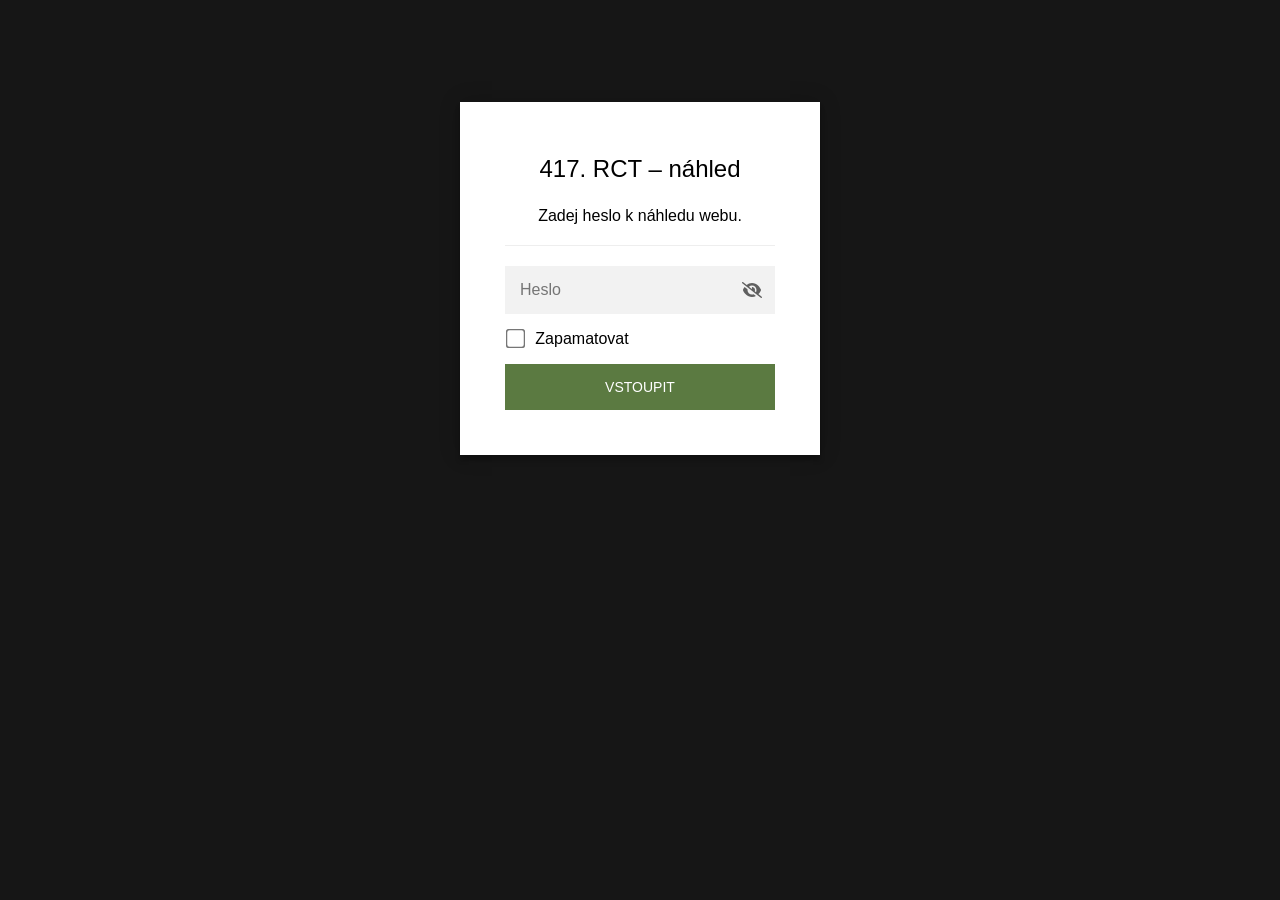
==== clenove/index.html @ b33f0343 "Encrypted static preview of the 417. RCT website Built by scripts/snapshot/build.mjs in jan-kovar-x/" ====
<!DOCTYPE html>
<html class="staticrypt-html">
    <head><meta name="robots" content="noindex, nofollow"/>
        <meta charset="utf-8" />
        <title>417. RCT – náhled</title>
        <meta name="viewport" content="width=device-width, initial-scale=1" />

        <!-- do not cache this page -->
        <meta http-equiv="cache-control" content="max-age=0" />
        <meta http-equiv="cache-control" content="no-cache" />
        <meta http-equiv="expires" content="0" />
        <meta http-equiv="expires" content="Tue, 01 Jan 1980 1:00:00 GMT" />
        <meta http-equiv="pragma" content="no-cache" />

        <style>
            .staticrypt-hr {
                margin-top: 20px;
                margin-bottom: 20px;
                border: 0;
                border-top: 1px solid #eee;
            }

            .staticrypt-page {
                width: 360px;
                padding: 8% 0 0;
                margin: auto;
                box-sizing: border-box;
            }

            .staticrypt-form {
                position: relative;
                z-index: 1;
                background: #ffffff;
                max-width: 360px;
                margin: 0 auto 100px;
                padding: 45px;
                text-align: center;
                box-shadow: 0 0 20px 0 rgba(0, 0, 0, 0.2), 0 5px 5px 0 rgba(0, 0, 0, 0.24);
            }

            .staticrypt-form input[type="password"],
            input[type="text"] {
                background: inherit;
                border: 0;
                box-sizing: border-box; /* This ensures padding is included in the total width */
                font-size: 14px;
                outline: 0;
                padding: 15px 30px 15px 15px; /* Adjust the padding to ensure there is space for the icon */
                width: 100%;
            }

            .staticrypt-password-container {
                position: relative;
                outline: 0;
                background: #f2f2f2;
                width: 100%;
                border: 0;
                margin: 0 0 15px;
                box-sizing: border-box;
            }

            .staticrypt-toggle-password-visibility {
                cursor: pointer;
                height: 20px;
                opacity: 60%;
                padding: 13px;
                position: absolute;
                right: 0;
                top: 50%;
                transform: translateY(-50%);
                width: 20px;
            }

            .staticrypt-form .staticrypt-decrypt-button {
                text-transform: uppercase;
                outline: 0;
                background: #5B7A41;
                width: 100%;
                border: 0;
                padding: 15px;
                color: #ffffff;
                font-size: 14px;
                cursor: pointer;
            }

            .staticrypt-form .staticrypt-decrypt-button:hover,
            .staticrypt-form .staticrypt-decrypt-button:active,
            .staticrypt-form .staticrypt-decrypt-button:focus {
                background: #5B7A41;
                filter: brightness(92%);
            }

            .staticrypt-html {
                height: 100%;
            }

            .staticrypt-body {
                height: 100%;
                margin: 0;
            }

            .staticrypt-content {
                height: 100%;
                margin-bottom: 1em;
                background: #161616;
                font-family: "Arial", sans-serif;
                -webkit-font-smoothing: antialiased;
                -moz-osx-font-smoothing: grayscale;
            }

            .staticrypt-instructions {
                margin-top: -1em;
                margin-bottom: 1em;
            }

            .staticrypt-title {
                font-size: 1.5em;
            }

            label.staticrypt-remember {
                display: flex;
                align-items: center;
                margin-bottom: 1em;
            }

            .staticrypt-remember input[type="checkbox"] {
                transform: scale(1.5);
                margin-right: 1em;
            }

            .hidden {
                display: none !important;
            }

            .staticrypt-spinner-container {
                height: 100%;
                display: flex;
                align-items: center;
                justify-content: center;
            }

            .staticrypt-spinner {
                display: inline-block;
                width: 2rem;
                height: 2rem;
                vertical-align: text-bottom;
                border: 0.25em solid gray;
                border-right-color: transparent;
                border-radius: 50%;
                -webkit-animation: spinner-border 0.75s linear infinite;
                animation: spinner-border 0.75s linear infinite;
                animation-duration: 0.75s;
                animation-timing-function: linear;
                animation-delay: 0s;
                animation-iteration-count: infinite;
                animation-direction: normal;
                animation-fill-mode: none;
                animation-play-state: running;
                animation-name: spinner-border;
            }

            @keyframes spinner-border {
                100% {
                    transform: rotate(360deg);
                }
            }

            @media screen and (-webkit-min-device-pixel-ratio: 0) {
                .staticrypt-form input[type="password"],
                input[type="text"] {
                    font-size: 16px;
                }
            }
        </style>
    </head>

    <body class="staticrypt-body">
        <div id="staticrypt_loading" class="staticrypt-spinner-container">
            <div class="staticrypt-spinner"></div>
        </div>

        <div id="staticrypt_content" class="staticrypt-content hidden">
            <div class="staticrypt-page">
                <div class="staticrypt-form">
                    <div class="staticrypt-instructions">
                        <p class="staticrypt-title">417. RCT – náhled</p>
                        <p>Zadej heslo k náhledu webu.</p>
                    </div>

                    <hr class="staticrypt-hr" />

                    <form id="staticrypt-form" action="#" method="post">
                        <div class="staticrypt-password-container">
                            <input
                                id="staticrypt-password"
                                type="password"
                                name="password"
                                placeholder="Heslo"
                                autofocus
                            />

                            <img
                                class="staticrypt-toggle-password-visibility"
                                alt="Show password"
                                title="Show password"
                                src="[data-uri]"
                            />
                        </div>

                        <label id="staticrypt-remember-label" class="staticrypt-remember hidden">
                            <input id="staticrypt-remember" type="checkbox" name="remember" />
                            Zapamatovat
                        </label>

                        <input type="submit" class="staticrypt-decrypt-button" value="Vstoupit" />
                    </form>
                </div>
            </div>
        </div>

        <script>
            // these variables will be filled when generating the file - the template format is 'variable_name'
            const staticryptInitiator = ((function(){
  const exports = {};
  const cryptoEngine = ((function(){
  const exports = {};
  const { subtle } = crypto;

const IV_BITS = 16 * 8;
const HEX_BITS = 4;
const ENCRYPTION_ALGO = "AES-CBC";

/**
 * Translates between utf8 encoded hexadecimal strings
 * and Uint8Array bytes.
 */
const HexEncoder = {
    /**
     * hex string -> bytes
     * @param {string} hexString
     * @returns {Uint8Array}
     */
    parse: function (hexString) {
        if (hexString.length % 2 !== 0) throw "Invalid hexString";
        const arrayBuffer = new Uint8Array(hexString.length / 2);

        for (let i = 0; i < hexString.length; i += 2) {
            const byteValue = parseInt(hexString.substring(i, i + 2), 16);
            if (isNaN(byteValue)) {
                throw "Invalid hexString";
            }
            arrayBuffer[i / 2] = byteValue;
        }
        return arrayBuffer;
    },

    /**
     * bytes -> hex string
     * @param {Uint8Array} bytes
     * @returns {string}
     */
    stringify: function (bytes) {
        const hexBytes = [];

        for (let i = 0; i < bytes.length; ++i) {
            let byteString = bytes[i].toString(16);
            if (byteString.length < 2) {
                byteString = "0" + byteString;
            }
            hexBytes.push(byteString);
        }
        return hexBytes.join("");
    },
};

/**
 * Translates between utf8 strings and Uint8Array bytes.
 */
const UTF8Encoder = {
    parse: function (str) {
        return new TextEncoder().encode(str);
    },

    stringify: function (bytes) {
        return new TextDecoder().decode(bytes);
    },
};

/**
 * Salt and encrypt a msg with a password.
 */
async function encrypt(msg, hashedPassword) {
    // Must be 16 bytes, unpredictable, and preferably cryptographically random. However, it need not be secret.
    // https://developer.mozilla.org/en-US/docs/Web/API/SubtleCrypto/encrypt#parameters
    const iv = crypto.getRandomValues(new Uint8Array(IV_BITS / 8));

    const key = await subtle.importKey("raw", HexEncoder.parse(hashedPassword), ENCRYPTION_ALGO, false, ["encrypt"]);

    const encrypted = await subtle.encrypt(
        {
            name: ENCRYPTION_ALGO,
            iv: iv,
        },
        key,
        UTF8Encoder.parse(msg)
    );

    // iv will be 32 hex characters, we prepend it to the ciphertext for use in decryption
    return HexEncoder.stringify(iv) + HexEncoder.stringify(new Uint8Array(encrypted));
}
exports.encrypt = encrypt;

/**
 * Decrypt a salted msg using a password.
 *
 * @param {string} encryptedMsg
 * @param {string} hashedPassword
 * @returns {Promise<string>}
 */
async function decrypt(encryptedMsg, hashedPassword) {
    const ivLength = IV_BITS / HEX_BITS;
    const iv = HexEncoder.parse(encryptedMsg.substring(0, ivLength));
    const encrypted = encryptedMsg.substring(ivLength);

    const key = await subtle.importKey("raw", HexEncoder.parse(hashedPassword), ENCRYPTION_ALGO, false, ["decrypt"]);

    const outBuffer = await subtle.decrypt(
        {
            name: ENCRYPTION_ALGO,
            iv: iv,
        },
        key,
        HexEncoder.parse(encrypted)
    );

    return UTF8Encoder.stringify(new Uint8Array(outBuffer));
}
exports.decrypt = decrypt;

/**
 * Salt and hash the password so it can be stored in localStorage without opening a password reuse vulnerability.
 *
 * @param {string} password
 * @param {string} salt
 * @returns {Promise<string>}
 */
async function hashPassword(password, salt) {
    // we hash the password in multiple steps, each adding more iterations. This is because we used to allow less
    // iterations, so for backward compatibility reasons, we need to support going from that to more iterations.
    let hashedPassword = await hashLegacyRound(password, salt);

    hashedPassword = await hashSecondRound(hashedPassword, salt);

    return hashThirdRound(hashedPassword, salt);
}
exports.hashPassword = hashPassword;

/**
 * This hashes the password with 1k iterations. This is a low number, we need this function to support backwards
 * compatibility.
 *
 * @param {string} password
 * @param {string} salt
 * @returns {Promise<string>}
 */
function hashLegacyRound(password, salt) {
    return pbkdf2(password, salt, 1000, "SHA-1");
}
exports.hashLegacyRound = hashLegacyRound;

/**
 * Add a second round of iterations. This is because we used to use 1k, so for backwards compatibility with
 * remember-me/autodecrypt links, we need to support going from that to more iterations.
 *
 * @param hashedPassword
 * @param salt
 * @returns {Promise<string>}
 */
function hashSecondRound(hashedPassword, salt) {
    return pbkdf2(hashedPassword, salt, 14000, "SHA-256");
}
exports.hashSecondRound = hashSecondRound;

/**
 * Add a third round of iterations to bring total number to 600k. This is because we used to use 1k, then 15k, so for
 * backwards compatibility with remember-me/autodecrypt links, we need to support going from that to more iterations.
 *
 * @param hashedPassword
 * @param salt
 * @returns {Promise<string>}
 */
function hashThirdRound(hashedPassword, salt) {
    return pbkdf2(hashedPassword, salt, 585000, "SHA-256");
}
exports.hashThirdRound = hashThirdRound;

/**
 * Salt and hash the password so it can be stored in localStorage without opening a password reuse vulnerability.
 *
 * @param {string} password
 * @param {string} salt
 * @param {int} iterations
 * @param {string} hashAlgorithm
 * @returns {Promise<string>}
 */
async function pbkdf2(password, salt, iterations, hashAlgorithm) {
    const key = await subtle.importKey("raw", UTF8Encoder.parse(password), "PBKDF2", false, ["deriveBits"]);

    const keyBytes = await subtle.deriveBits(
        {
            name: "PBKDF2",
            hash: hashAlgorithm,
            iterations,
            salt: UTF8Encoder.parse(salt),
        },
        key,
        256
    );

    return HexEncoder.stringify(new Uint8Array(keyBytes));
}

function generateRandomSalt() {
    const bytes = crypto.getRandomValues(new Uint8Array(128 / 8));

    return HexEncoder.stringify(new Uint8Array(bytes));
}
exports.generateRandomSalt = generateRandomSalt;

async function signMessage(hashedPassword, message) {
    const key = await subtle.importKey(
        "raw",
        HexEncoder.parse(hashedPassword),
        {
            name: "HMAC",
            hash: "SHA-256",
        },
        false,
        ["sign"]
    );
    const signature = await subtle.sign("HMAC", key, UTF8Encoder.parse(message));

    return HexEncoder.stringify(new Uint8Array(signature));
}
exports.signMessage = signMessage;

function getRandomAlphanum() {
    const possibleCharacters = "abcdefghijklmnopqrstuvwxyzABCDEFGHIJKLMNOPQRSTUVWXYZ0123456789";

    let byteArray;
    let parsedInt;

    // Keep generating new random bytes until we get a value that falls
    // within a range that can be evenly divided by possibleCharacters.length
    do {
        byteArray = crypto.getRandomValues(new Uint8Array(1));
        // extract the lowest byte to get an int from 0 to 255 (probably unnecessary, since we're only generating 1 byte)
        parsedInt = byteArray[0] & 0xff;
    } while (parsedInt >= 256 - (256 % possibleCharacters.length));

    // Take the modulo of the parsed integer to get a random number between 0 and totalLength - 1
    const randomIndex = parsedInt % possibleCharacters.length;

    return possibleCharacters[randomIndex];
}

/**
 * Generate a random string of a given length.
 *
 * @param {int} length
 * @returns {string}
 */
function generateRandomString(length) {
    let randomString = "";

    for (let i = 0; i < length; i++) {
        randomString += getRandomAlphanum();
    }

    return randomString;
}
exports.generateRandomString = generateRandomString;

  return exports;
})());
const codec = ((function(){
  const exports = {};
  /**
 * Initialize the codec with the provided cryptoEngine - this return functions to encode and decode messages.
 *
 * @param cryptoEngine - the engine to use for encryption / decryption
 */
function init(cryptoEngine) {
    const exports = {};

    /**
     * Top-level function for encoding a message.
     * Includes password hashing, encryption, and signing.
     *
     * @param {string} msg
     * @param {string} password
     * @param {string} salt
     *
     * @returns {string} The encoded text
     */
    async function encode(msg, password, salt) {
        const hashedPassword = await cryptoEngine.hashPassword(password, salt);

        const encrypted = await cryptoEngine.encrypt(msg, hashedPassword);

        // we use the hashed password in the HMAC because this is effectively what will be used a password (so we can store
        // it in localStorage safely, we don't use the clear text password)
        const hmac = await cryptoEngine.signMessage(hashedPassword, encrypted);

        return hmac + encrypted;
    }
    exports.encode = encode;

    /**
     * Encode using a password that has already been hashed. This is useful to encode multiple messages in a row, that way
     * we don't need to hash the password multiple times.
     *
     * @param {string} msg
     * @param {string} hashedPassword
     *
     * @returns {string} The encoded text
     */
    async function encodeWithHashedPassword(msg, hashedPassword) {
        const encrypted = await cryptoEngine.encrypt(msg, hashedPassword);

        // we use the hashed password in the HMAC because this is effectively what will be used a password (so we can store
        // it in localStorage safely, we don't use the clear text password)
        const hmac = await cryptoEngine.signMessage(hashedPassword, encrypted);

        return hmac + encrypted;
    }
    exports.encodeWithHashedPassword = encodeWithHashedPassword;

    /**
     * Top-level function for decoding a message.
     * Includes signature check and decryption.
     *
     * @param {string} signedMsg
     * @param {string} hashedPassword
     * @param {string} salt
     * @param {int} backwardCompatibleAttempt
     * @param {string} originalPassword
     *
     * @returns {Object} {success: true, decoded: string} | {success: false, message: string}
     */
    async function decode(signedMsg, hashedPassword, salt, backwardCompatibleAttempt = 0, originalPassword = "") {
        const encryptedHMAC = signedMsg.substring(0, 64);
        const encryptedMsg = signedMsg.substring(64);
        const decryptedHMAC = await cryptoEngine.signMessage(hashedPassword, encryptedMsg);

        if (decryptedHMAC !== encryptedHMAC) {
            // we have been raising the number of iterations in the hashing algorithm multiple times, so to support the old
            // remember-me/autodecrypt links we need to try bringing the old hashes up to speed.
            originalPassword = originalPassword || hashedPassword;
            if (backwardCompatibleAttempt === 0) {
                const updatedHashedPassword = await cryptoEngine.hashThirdRound(originalPassword, salt);

                return decode(signedMsg, updatedHashedPassword, salt, backwardCompatibleAttempt + 1, originalPassword);
            }
            if (backwardCompatibleAttempt === 1) {
                let updatedHashedPassword = await cryptoEngine.hashSecondRound(originalPassword, salt);
                updatedHashedPassword = await cryptoEngine.hashThirdRound(updatedHashedPassword, salt);

                return decode(signedMsg, updatedHashedPassword, salt, backwardCompatibleAttempt + 1, originalPassword);
            }

            return { success: false, message: "Signature mismatch" };
        }

        return {
            success: true,
            decoded: await cryptoEngine.decrypt(encryptedMsg, hashedPassword),
        };
    }
    exports.decode = decode;

    return exports;
}
exports.init = init;

  return exports;
})());
const decode = codec.init(cryptoEngine).decode;

/**
 * Initialize the staticrypt module, that exposes functions callbable by the password_template.
 *
 * @param {{
 *  staticryptEncryptedMsgUniqueVariableName: string,
 *  isRememberEnabled: boolean,
 *  rememberDurationInDays: number,
 *  staticryptSaltUniqueVariableName: string,
 * }} staticryptConfig - object of data that is stored on the password_template at encryption time.
 *
 * @param {{
 *  rememberExpirationKey: string,
 *  rememberPassphraseKey: string,
 *  replaceHtmlCallback: function,
 *  clearLocalStorageCallback: function,
 * }} templateConfig - object of data that can be configured by a custom password_template.
 */
function init(staticryptConfig, templateConfig) {
    const exports = {};

    /**
     * Decrypt our encrypted page, replace the whole HTML.
     *
     * @param {string} hashedPassword
     * @returns {Promise<boolean>}
     */
    async function decryptAndReplaceHtml(hashedPassword) {
        const { staticryptEncryptedMsgUniqueVariableName, staticryptSaltUniqueVariableName } = staticryptConfig;
        const { replaceHtmlCallback } = templateConfig;

        const result = await decode(
            staticryptEncryptedMsgUniqueVariableName,
            hashedPassword,
            staticryptSaltUniqueVariableName
        );
        if (!result.success) {
            return false;
        }
        const plainHTML = result.decoded;

        // if the user configured a callback call it, otherwise just replace the whole HTML
        if (typeof replaceHtmlCallback === "function") {
            replaceHtmlCallback(plainHTML);
        } else {
            document.write(plainHTML);
            document.close();
        }

        return true;
    }

    /**
     * Attempt to decrypt the page and replace the whole HTML.
     *
     * @param {string} password
     * @param {boolean} isRememberChecked
     *
     * @returns {Promise<{isSuccessful: boolean, hashedPassword?: string}>} - we return an object, so that if we want to
     *   expose more information in the future we can do it without breaking the password_template
     */
    async function handleDecryptionOfPage(password, isRememberChecked) {
        const { staticryptSaltUniqueVariableName } = staticryptConfig;

        // decrypt and replace the whole page
        const hashedPassword = await cryptoEngine.hashPassword(password, staticryptSaltUniqueVariableName);
        return handleDecryptionOfPageFromHash(hashedPassword, isRememberChecked);
    }
    exports.handleDecryptionOfPage = handleDecryptionOfPage;

    async function handleDecryptionOfPageFromHash(hashedPassword, isRememberChecked) {
        const { isRememberEnabled, rememberDurationInDays } = staticryptConfig;
        const { rememberExpirationKey, rememberPassphraseKey } = templateConfig;

        const isDecryptionSuccessful = await decryptAndReplaceHtml(hashedPassword);

        if (!isDecryptionSuccessful) {
            return {
                isSuccessful: false,
                hashedPassword,
            };
        }

        // remember the hashedPassword and set its expiration if necessary
        if (isRememberEnabled && isRememberChecked) {
            window.localStorage.setItem(rememberPassphraseKey, hashedPassword);

            // set the expiration if the duration isn't 0 (meaning no expiration)
            if (rememberDurationInDays > 0) {
                window.localStorage.setItem(
                    rememberExpirationKey,
                    (new Date().getTime() + rememberDurationInDays * 24 * 60 * 60 * 1000).toString()
                );
            }
        }

        return {
            isSuccessful: true,
            hashedPassword,
        };
    }
    exports.handleDecryptionOfPageFromHash = handleDecryptionOfPageFromHash;

    /**
     * Clear localstorage from staticrypt related values
     */
    function clearLocalStorage() {
        const { clearLocalStorageCallback, rememberExpirationKey, rememberPassphraseKey } = templateConfig;

        if (typeof clearLocalStorageCallback === "function") {
            clearLocalStorageCallback();
        } else {
            localStorage.removeItem(rememberPassphraseKey);
            localStorage.removeItem(rememberExpirationKey);
        }
    }

    async function handleDecryptOnLoad() {
        let isSuccessful = await decryptOnLoadFromUrl();

        if (!isSuccessful) {
            isSuccessful = await decryptOnLoadFromRememberMe();
        }

        return { isSuccessful };
    }
    exports.handleDecryptOnLoad = handleDecryptOnLoad;

    /**
     * Clear storage if we are logging out
     *
     * @returns {boolean} - whether we logged out
     */
    function logoutIfNeeded() {
        const logoutKey = "staticrypt_logout";

        // handle logout through query param
        const queryParams = new URLSearchParams(window.location.search);
        if (queryParams.has(logoutKey)) {
            clearLocalStorage();
            return true;
        }

        // handle logout through URL fragment
        const hash = window.location.hash.substring(1);
        if (hash.includes(logoutKey)) {
            clearLocalStorage();
            return true;
        }

        return false;
    }

    /**
     * To be called on load: check if we want to try to decrypt and replace the HTML with the decrypted content, and
     * try to do it if needed.
     *
     * @returns {Promise<boolean>} true if we derypted and replaced the whole page, false otherwise
     */
    async function decryptOnLoadFromRememberMe() {
        const { rememberDurationInDays } = staticryptConfig;
        const { rememberExpirationKey, rememberPassphraseKey } = templateConfig;

        // if we are login out, terminate
        if (logoutIfNeeded()) {
            return false;
        }

        // if there is expiration configured, check if we're not beyond the expiration
        if (rememberDurationInDays && rememberDurationInDays > 0) {
            const expiration = localStorage.getItem(rememberExpirationKey),
                isExpired = expiration && new Date().getTime() > parseInt(expiration);

            if (isExpired) {
                clearLocalStorage();
                return false;
            }
        }

        const hashedPassword = localStorage.getItem(rememberPassphraseKey);

        if (hashedPassword) {
            // try to decrypt
            const isDecryptionSuccessful = await decryptAndReplaceHtml(hashedPassword);

            // if the decryption is unsuccessful the password might be wrong - silently clear the saved data and let
            // the user fill the password form again
            if (!isDecryptionSuccessful) {
                clearLocalStorage();
                return false;
            }

            return true;
        }

        return false;
    }

    async function decryptOnLoadFromUrl() {
        const passwordKey = "staticrypt_pwd";
        const rememberMeKey = "remember_me";

        // try to get the password from the query param (for backward compatibility - we now want to avoid this method,
        // since it sends the hashed password to the server which isn't needed)
        const queryParams = new URLSearchParams(window.location.search);
        const hashedPasswordQuery = queryParams.get(passwordKey);
        const rememberMeQuery = queryParams.get(rememberMeKey);

        const urlFragment = window.location.hash.substring(1);
        // get the password from the url fragment
        const hashedPasswordRegexMatch = urlFragment.match(new RegExp(passwordKey + "=([^&]*)"));
        const hashedPasswordFragment = hashedPasswordRegexMatch ? hashedPasswordRegexMatch[1] : null;
        const rememberMeFragment = urlFragment.includes(rememberMeKey);

        const hashedPassword = hashedPasswordFragment || hashedPasswordQuery;
        const rememberMe = rememberMeFragment || rememberMeQuery;

        if (hashedPassword) {
            return handleDecryptionOfPageFromHash(hashedPassword, rememberMe);
        }

        return false;
    }

    return exports;
}
exports.init = init;

  return exports;
})());
            const templateError = "Bad password!",
                templateToggleAltShow = "Show password",
                templateToggleAltHide = "Hide password",
                isRememberEnabled = true,
                staticryptConfig = {"staticryptEncryptedMsgUniqueVariableName":"[base64]","isRememberEnabled":true,"rememberDurationInDays":30,"staticryptSaltUniqueVariableName":"c5ce2300d8ab8ee220363c64bfc235fe"};

            // you can edit these values to customize some of the behavior of StatiCrypt
            const templateConfig = {
                rememberExpirationKey: "staticrypt_expiration",
                rememberPassphraseKey: "staticrypt_passphrase",
                replaceHtmlCallback: null,
                clearLocalStorageCallback: null,
            };

            // init the staticrypt engine
            const staticrypt = staticryptInitiator.init(staticryptConfig, templateConfig);

            // try to automatically decrypt on load if there is a saved password
            window.onload = async function () {
                const { isSuccessful } = await staticrypt.handleDecryptOnLoad();

                // if we didn't decrypt anything on load, show the password prompt. Otherwise the content has already been
                // replaced, no need to do anything
                if (!isSuccessful) {
                    // hide loading screen
                    document.getElementById("staticrypt_loading").classList.add("hidden");
                    document.getElementById("staticrypt_content").classList.remove("hidden");
                    document.getElementById("staticrypt-password").focus();

                    // show the remember me checkbox
                    if (isRememberEnabled) {
                        document.getElementById("staticrypt-remember-label").classList.remove("hidden");
                    }
                }
            };

            // toggle password visibility
            const toggleIcon = document.querySelector(".staticrypt-toggle-password-visibility");
            // these two icons are coming from FontAwesome
            const imgSrcEyeClosed =
                "[data-uri]";
            const imgSrcEyeOpened =
                "[data-uri]";
            toggleIcon.addEventListener("click", function () {
                const passwordInput = document.getElementById("staticrypt-password");
                if (passwordInput.type === "password") {
                    passwordInput.type = "text";
                    toggleIcon.src = imgSrcEyeOpened;
                    toggleIcon.alt = templateToggleAltHide;
                    toggleIcon.title = templateToggleAltHide;
                } else {
                    passwordInput.type = "password";
                    toggleIcon.src = imgSrcEyeClosed;
                    toggleIcon.alt = templateToggleAltShow;
                    toggleIcon.title = templateToggleAltShow;
                }
            });

            // handle password form submission
            document.getElementById("staticrypt-form").addEventListener("submit", async function (e) {
                e.preventDefault();

                const password = document.getElementById("staticrypt-password").value,
                    isRememberChecked = document.getElementById("staticrypt-remember").checked;

                const { isSuccessful } = await staticrypt.handleDecryptionOfPage(password, isRememberChecked);

                if (!isSuccessful) {
                    alert(templateError);
                }
            });
        </script>
    </body>
</html>
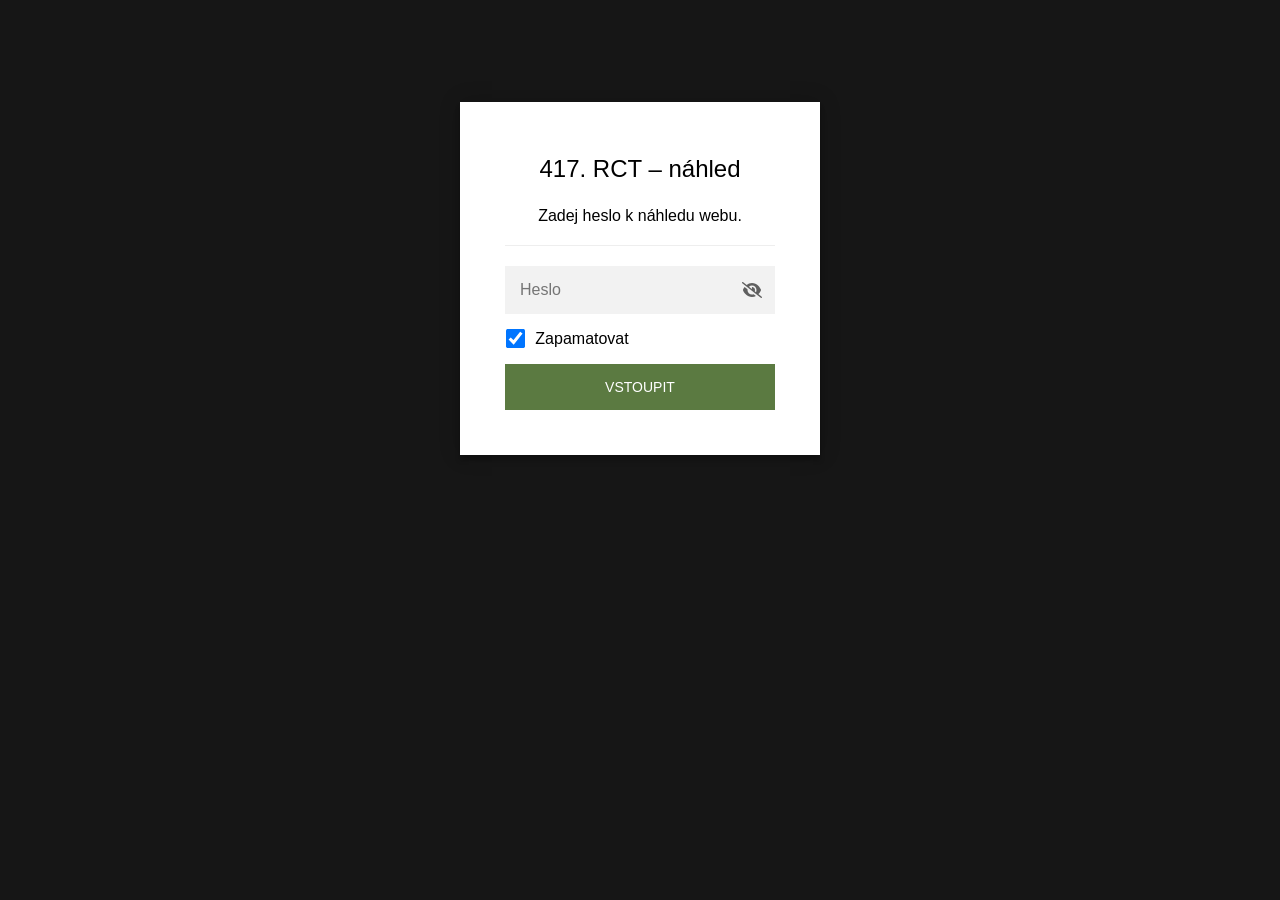
==== commit 86240af2: "Fix members page in preview; remember password by default Co-Authored-By: Claude Opus 5.5 <noreply@a" ====
--- a/clenove/index.html
+++ b/clenove/index.html
@@ -208,7 +208,7 @@
                         </div>
 
                         <label id="staticrypt-remember-label" class="staticrypt-remember hidden">
-                            <input id="staticrypt-remember" type="checkbox" name="remember" />
+                            <input id="staticrypt-remember" type="checkbox" name="remember" checked />
                             Zapamatovat
                         </label>
 
@@ -820,7 +820,7 @@
                 templateToggleAltShow = "Show password",
                 templateToggleAltHide = "Hide password",
                 isRememberEnabled = true,
-                staticryptConfig = {"staticryptEncryptedMsgUniqueVariableName":"[base64]","isRememberEnabled":true,"rememberDurationInDays":30,"staticryptSaltUniqueVariableName":"c5ce2300d8ab8ee220363c64bfc235fe"};
+                staticryptConfig = {"staticryptEncryptedMsgUniqueVariableName":"[base64]","isRememberEnabled":true,"rememberDurationInDays":30,"staticryptSaltUniqueVariableName":"53ee011317b716986fb021de7af67ce8"};
 
             // you can edit these values to customize some of the behavior of StatiCrypt
             const templateConfig = {
